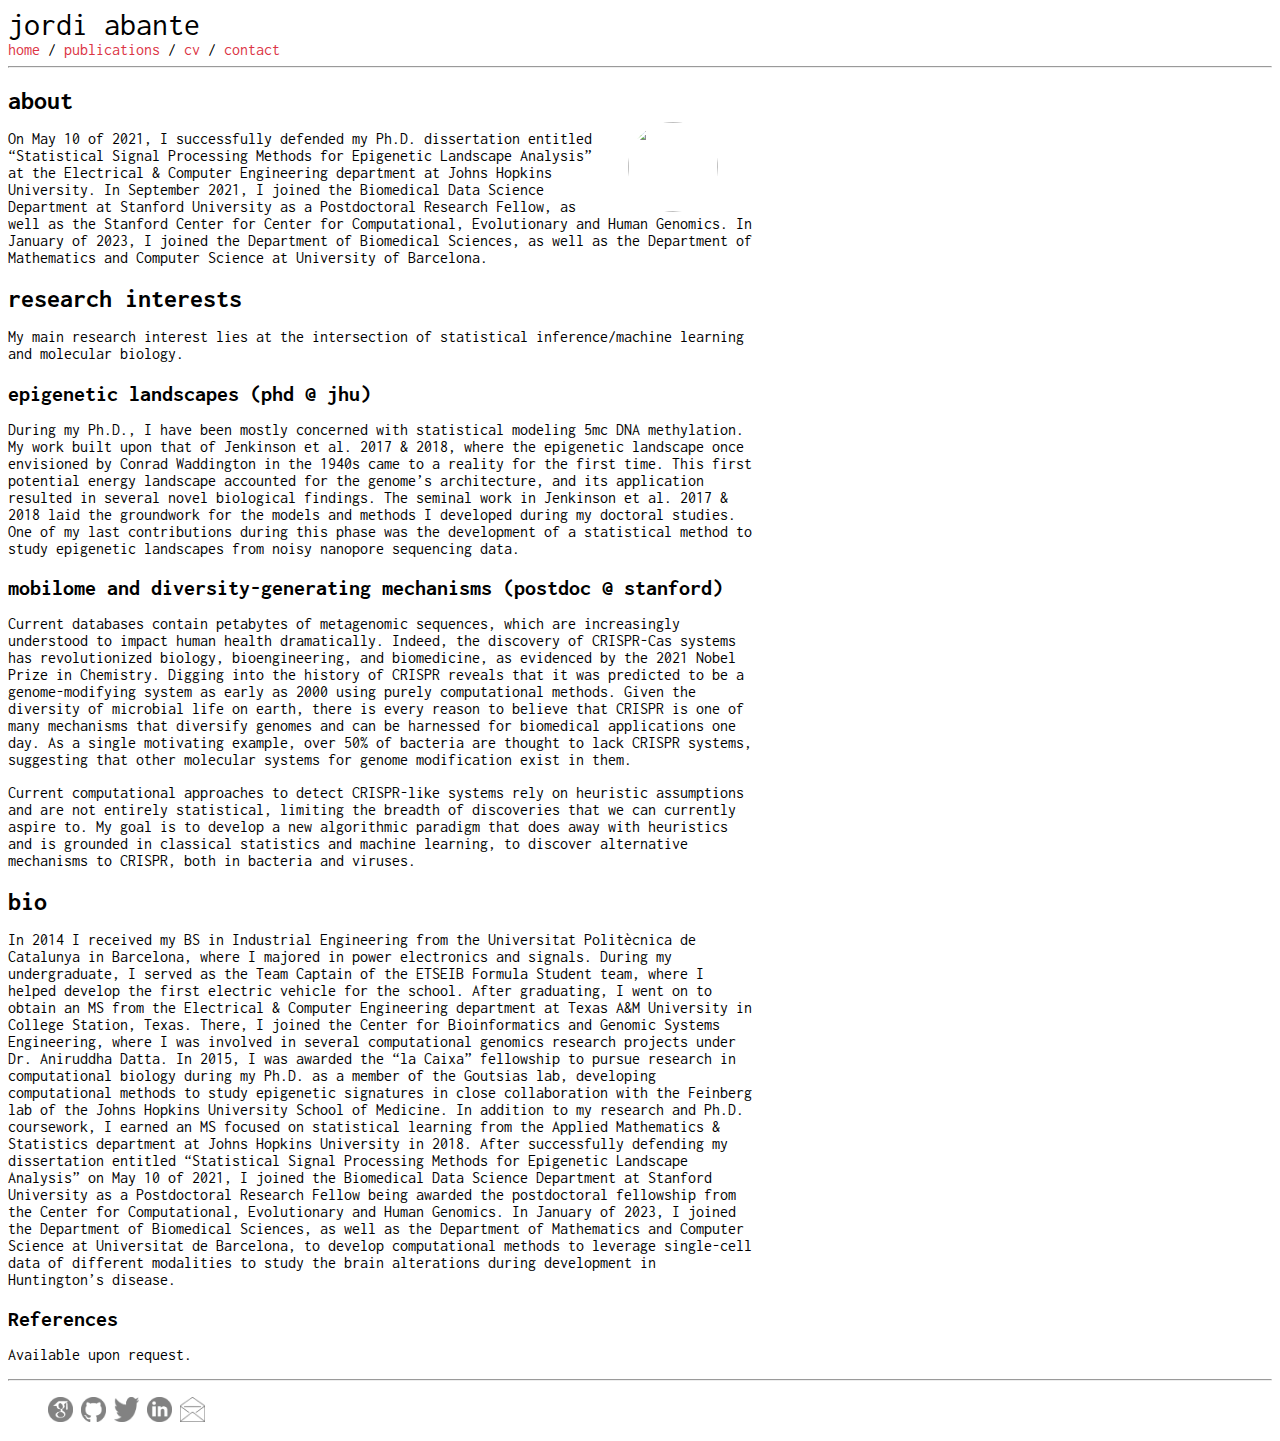
==== index.html @ b2a60d6b "cosmetic changes" ====
<!DOCTYPE html>
<html><head>
	<meta name="generator" content="Hugo 0.76.5" />
    <meta charset="utf-8">
    <meta name="viewport" content="width=device-width, initial-scale=1, shrink-to-fit=no">

    <title></title>
    <base href="https://jordiabante.github.io">
    <meta name="description" content="machine learning &amp; computational genomics">
    <meta name="author" content='Jordi Abante'>

    <link href="https://fonts.googleapis.com/css2?family=Inconsolata:wght@400;700&display=swap" rel="stylesheet">
    <link rel="stylesheet" href="https://stackpath.bootstrapcdn.com/bootstrap/4.5.0/css/bootstrap.min.css" integrity="sha384-9aIt2nRpC12Uk9gS9baDl411NQApFmC26EwAOH8WgZl5MYYxFfc+NcPb1dKGj7Sk" crossorigin="anonymous">

    
    <link rel="stylesheet" href="/sass/researcher.min.css">

    

    
<script type="application/javascript">
var doNotTrack = false;
if (!doNotTrack) {
	(function(i,s,o,g,r,a,m){i['GoogleAnalyticsObject']=r;i[r]=i[r]||function(){
	(i[r].q=i[r].q||[]).push(arguments)},i[r].l=1*new Date();a=s.createElement(o),
	m=s.getElementsByTagName(o)[0];a.async=1;a.src=g;m.parentNode.insertBefore(a,m)
	})(window,document,'script','https://www.google-analytics.com/analytics.js','ga');
	ga('create', 'UA-180667417-1', 'auto');
	
	ga('send', 'pageview');
}
</script>


</head>

    <body><div class="container mt-5">
    <nav class="navbar navbar-expand-sm flex-column flex-sm-row p-0">
        <a class="navbar-brand mr-sm-auto" href="https://jordiabante.github.io">jordi abante</a>
        <div class="navbar-nav flex-row">
            
                
                
                    <a class="nav-item nav-link" href="/home">home</a>
                    
                        <span class="nav-item navbar-text mx-1">/</span>
                    
                
                    <a class="nav-item nav-link" href="/publications">publications</a>
                    
                        <span class="nav-item navbar-text mx-1">/</span>
                    
                
                    <a class="nav-item nav-link" href="/cv.pdf">cv</a>
                    
                        <span class="nav-item navbar-text mx-1">/</span>
                    
                
                    <a class="nav-item nav-link" href="/contact">contact</a>
                    
                
            
        </div>
    </nav>
</div>
<hr>
<div id="content">
<div class="container">
    <h2 id="about">about</h2>
<p><figure class="avatar">
    <img src="/avatar.png"/> 
</figure>

On May 10 of 2021, I successfully defended my Ph.D. dissertation entitled &ldquo;Statistical Signal Processing Methods for Epigenetic Landscape Analysis&rdquo; at the Electrical &amp; Computer Engineering department at Johns Hopkins University. In September 2021, I joined the Biomedical Data Science Department at Stanford University as a Postdoctoral Research Fellow, as well as the Stanford Center for Center for Computational, Evolutionary and Human Genomics. In January of 2023, I joined the Department of Biomedical Sciences, as well as the Department of Mathematics and Computer Science at University of Barcelona.</p>
<h2 id="research-interests">research interests</h2>
<p>My main research interest lies at the intersection of statistical inference/machine learning and molecular biology.</p>
<h3 id="epigenetic-landscapes-phd--jhu">epigenetic landscapes (phd @ jhu)</h3>
<p>During my Ph.D., I have been mostly concerned with statistical modeling 5mc DNA methylation. My work built upon that of Jenkinson et al. 2017 &amp; 2018, where the epigenetic landscape once envisioned by Conrad Waddington in the 1940s came to a reality for the first time. This first potential energy landscape accounted for the genome&rsquo;s architecture, and its application resulted in several novel biological findings. The seminal work in Jenkinson et al. 2017 &amp; 2018 laid the groundwork for the models and methods I developed during my doctoral studies. One of my last contributions during this phase was the development of a statistical method to study epigenetic landscapes from noisy nanopore sequencing data.</p>
<h3 id="mobilome-and-diversity-generating-mechanisms-postdoc--stanford">mobilome and diversity-generating mechanisms (postdoc @ stanford)</h3>
<p>Current databases contain petabytes of metagenomic sequences, which are increasingly understood to impact human health dramatically. Indeed, the discovery of CRISPR-Cas systems has revolutionized biology, bioengineering, and biomedicine, as evidenced by the 2021 Nobel Prize in Chemistry. Digging into the history of CRISPR reveals that it was predicted to be a genome-modifying system as early as 2000 using purely computational methods. Given the diversity of microbial life on earth, there is every reason to believe that CRISPR is one of many mechanisms that diversify genomes and can be harnessed for biomedical applications one day. As a single motivating example, over 50% of bacteria are thought to lack CRISPR systems, suggesting that other molecular systems for genome modification exist in them.</p>
<p>Current computational approaches to detect CRISPR-like systems rely on heuristic assumptions and are not entirely statistical, limiting the breadth of discoveries that we can currently aspire to. My goal is to develop a new algorithmic paradigm that does away with heuristics and is grounded in classical statistics and machine learning, to discover alternative mechanisms to CRISPR, both in bacteria and viruses.</p>
<h2 id="bio">bio</h2>
<p>In 2014 I received my BS in Industrial Engineering from the Universitat Politècnica de Catalunya in Barcelona, where I majored in power electronics and signals. During my undergraduate, I served as the Team Captain of the ETSEIB Formula Student team, where I helped develop the first electric vehicle for the school. After graduating, I went on to obtain an MS from the Electrical &amp; Computer Engineering department at Texas A&amp;M University in College Station, Texas. There, I joined the Center for Bioinformatics and Genomic Systems Engineering, where I was involved in several computational genomics research projects under Dr. Aniruddha Datta. In 2015, I was awarded the “la Caixa” fellowship to pursue research in computational biology during my Ph.D. as a member of the Goutsias lab, developing computational methods to study epigenetic signatures in close collaboration with the Feinberg lab of the Johns Hopkins University School of Medicine. In addition to my research and Ph.D. coursework, I earned an MS focused on statistical learning from the Applied Mathematics &amp; Statistics department at Johns Hopkins University in 2018. After successfully defending my dissertation entitled &ldquo;Statistical Signal Processing Methods for Epigenetic Landscape Analysis&rdquo; on May 10 of 2021, I joined the Biomedical Data Science Department at Stanford University as a Postdoctoral Research Fellow being awarded the postdoctoral fellowship from the Center for Computational, Evolutionary and Human Genomics. In January of 2023, I joined the Department of Biomedical Sciences, as well as the Department of Mathematics and Computer Science at Universitat de Barcelona, to develop computational methods to leverage single-cell data of different modalities to study the brain alterations during development in Huntington&rsquo;s disease.</p>
<h3 id="references">References</h3>
<p>Available upon request.</p>

</div>

        </div>
    <div id="footer">
        <hr>
        <div class="container text-center mb-2">
            <ul class="social-icons">
                <a href="https://scholar.google.com/citations?user=VfbWX20AAAAJ"><img 
                src='logos/scholar.png' style="width:25px;height:25px;" /></a>
                <a href="http://www.github.com/jordiabante"><img src='logos/github.png' 
                style="width:25px;height:25px;" /></a>
                <a href="http://www.twitter.com/jordiatjhu"><img src='logos/twitter.png' 
                style="width:25px;height:25px;" /></a>
                <a href="http://www.linkedin.com/in/jordiabante"><img src='logos/linkedin.png' 
                style="width:25px;height:25px;" /></a>
                <a href="mailto:jordiabante@protonmail.com"><img src='logos/email.png' 
                style="width:25px;height:25px;" /></a>
            </ul>
        </div>
    </div>

</body>
</html>
---- sass/researcher.min.css ----
#content a,.nav-link{color:#dc3545;text-decoration:none}#content a:hover,.nav-link:hover{color:#dc3545;text-decoration:underline}#footer a,.navbar-brand{color:inherit;text-decoration:none}#footer a:hover,.navbar-brand:hover{color:inherit;text-decoration:underline}#content table tr th,#content table tr td{border:1px solid #ccc;padding:6px 12px;text-align:left}*{font-family:inconsolata;line-height:normal}.container{max-width:750px}.navbar-brand{font-size:2rem}#content blockquote{border-left:4px solid;font-style:italic;margin:16px 0;padding:8px}#content blockquote p{margin:0}#content code{color:#28a745}#content h1,#content h2,#content h3,#content h4,#content h5,#content h6{font-size:medium;font-weight:700;line-height:normal;margin:1.2rem 0 .8rem}#content h1{font-size:1.8rem}#content h2{font-size:1.6rem}#content h3{font-size:1.4rem}#content h4{font-size:1.2rem}#content img{display:block;margin:16px auto}#content div>ol{padding-left:0}#content ol{counter-reset:list;list-style:none}#content ol>li{margin:4px 0}#content ol>li:before{content:"[" counter(list,decimal)"] ";counter-increment:list}#content pre code{color:inherit}#content div>ul{padding-left:0}#content ul{list-style:inside}#content ul>li{margin:4px 0}#content table{margin:16px auto;width:100%}#content table tr{background-color:#fff;border:1px solid #ccc}#content table tr th{font-weight:700}#content table tr:nth-child(2n){background-color:#f8f8f8}#content .avatar>img{border-radius:50%;float:right;margin:-8px 0 0 16px;height:90px;width:90px}#content .highlight{margin:16px auto}#content .highlight>pre{padding:8px}
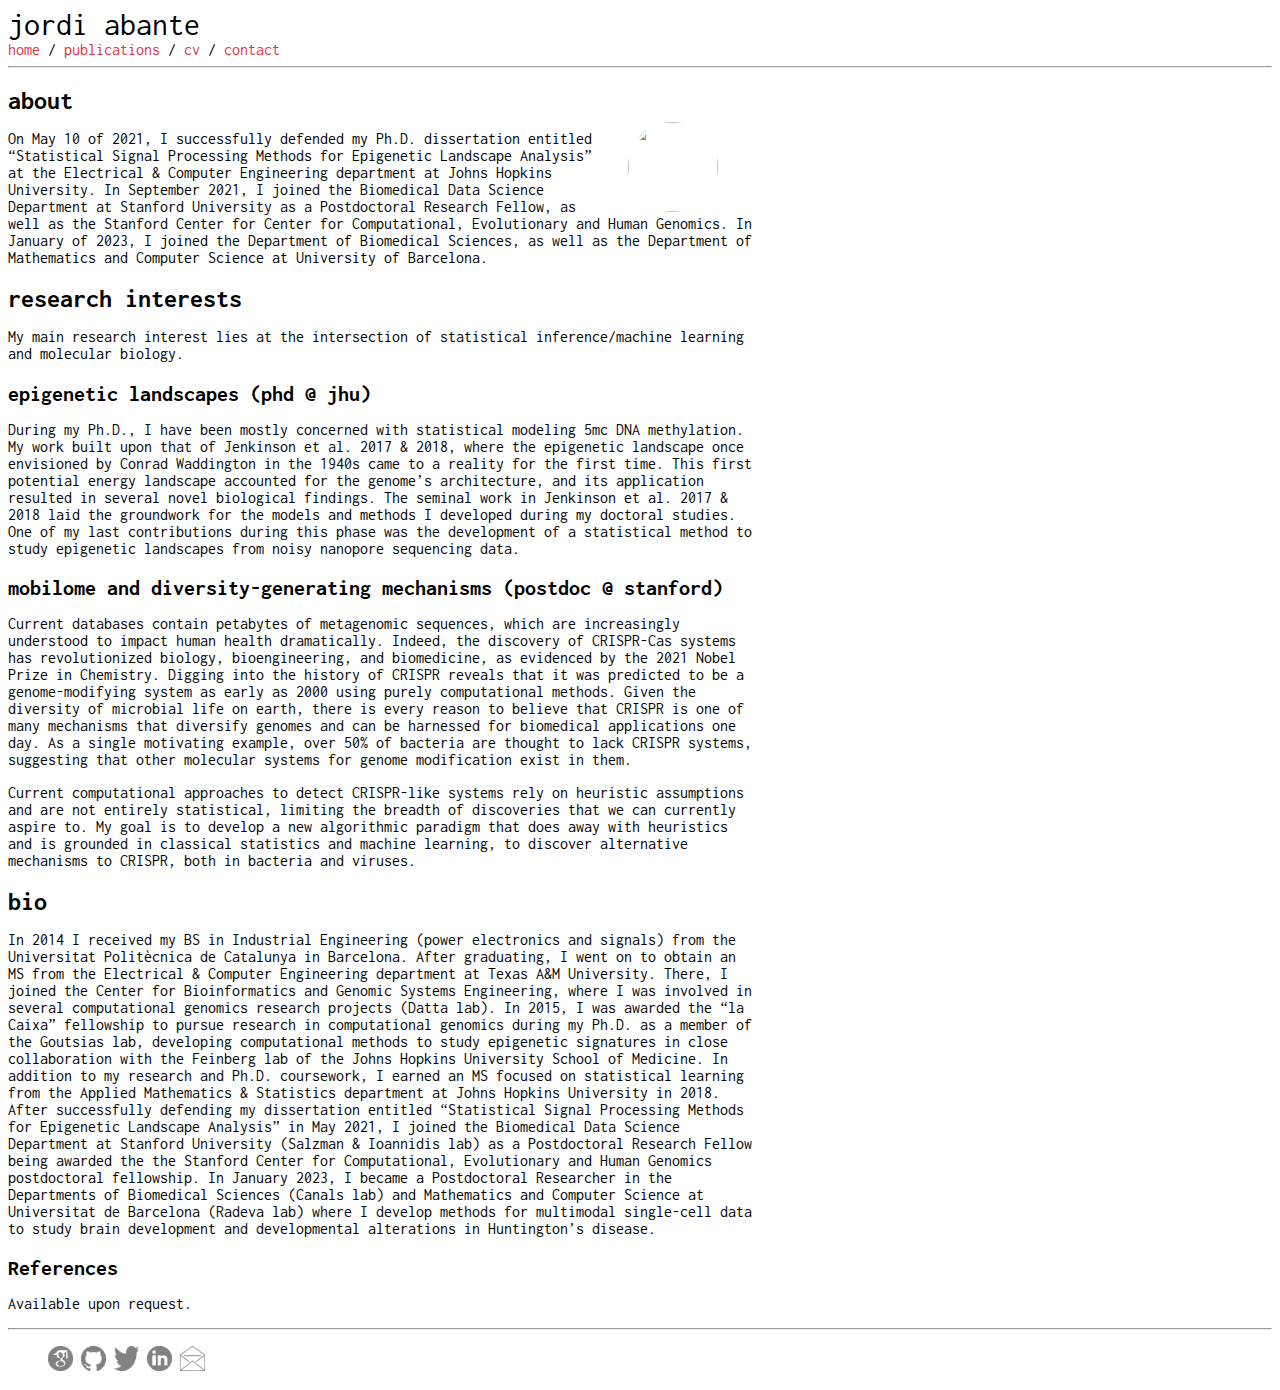
==== commit 91fb9843: "Updated bio" ====
--- a/index.html
+++ b/index.html
@@ -80,7 +80,7 @@
 <p>Current databases contain petabytes of metagenomic sequences, which are increasingly understood to impact human health dramatically. Indeed, the discovery of CRISPR-Cas systems has revolutionized biology, bioengineering, and biomedicine, as evidenced by the 2021 Nobel Prize in Chemistry. Digging into the history of CRISPR reveals that it was predicted to be a genome-modifying system as early as 2000 using purely computational methods. Given the diversity of microbial life on earth, there is every reason to believe that CRISPR is one of many mechanisms that diversify genomes and can be harnessed for biomedical applications one day. As a single motivating example, over 50% of bacteria are thought to lack CRISPR systems, suggesting that other molecular systems for genome modification exist in them.</p>
 <p>Current computational approaches to detect CRISPR-like systems rely on heuristic assumptions and are not entirely statistical, limiting the breadth of discoveries that we can currently aspire to. My goal is to develop a new algorithmic paradigm that does away with heuristics and is grounded in classical statistics and machine learning, to discover alternative mechanisms to CRISPR, both in bacteria and viruses.</p>
 <h2 id="bio">bio</h2>
-<p>In 2014 I received my BS in Industrial Engineering from the Universitat Politècnica de Catalunya in Barcelona, where I majored in power electronics and signals. During my undergraduate, I served as the Team Captain of the ETSEIB Formula Student team, where I helped develop the first electric vehicle for the school. After graduating, I went on to obtain an MS from the Electrical &amp; Computer Engineering department at Texas A&amp;M University in College Station, Texas. There, I joined the Center for Bioinformatics and Genomic Systems Engineering, where I was involved in several computational genomics research projects under Dr. Aniruddha Datta. In 2015, I was awarded the “la Caixa” fellowship to pursue research in computational biology during my Ph.D. as a member of the Goutsias lab, developing computational methods to study epigenetic signatures in close collaboration with the Feinberg lab of the Johns Hopkins University School of Medicine. In addition to my research and Ph.D. coursework, I earned an MS focused on statistical learning from the Applied Mathematics &amp; Statistics department at Johns Hopkins University in 2018. After successfully defending my dissertation entitled &ldquo;Statistical Signal Processing Methods for Epigenetic Landscape Analysis&rdquo; on May 10 of 2021, I joined the Biomedical Data Science Department at Stanford University as a Postdoctoral Research Fellow being awarded the postdoctoral fellowship from the Center for Computational, Evolutionary and Human Genomics. In January of 2023, I joined the Department of Biomedical Sciences, as well as the Department of Mathematics and Computer Science at Universitat de Barcelona, to develop computational methods to leverage single-cell data of different modalities to study the brain alterations during development in Huntington&rsquo;s disease.</p>
+<p>In 2014 I received my BS in Industrial Engineering (power electronics and signals) from the Universitat Politècnica de Catalunya in Barcelona. After graduating, I went on to obtain an MS from the Electrical &amp; Computer Engineering department at Texas A&amp;M University. There, I joined the Center for Bioinformatics and Genomic Systems Engineering, where I was involved in several computational genomics research projects (Datta lab). In 2015, I was awarded the “la Caixa” fellowship to pursue research in computational genomics during my Ph.D. as a member of the Goutsias lab, developing computational methods to study epigenetic signatures in close collaboration with the Feinberg lab of the Johns Hopkins University School of Medicine. In addition to my research and Ph.D. coursework, I earned an MS focused on statistical learning from the Applied Mathematics &amp; Statistics department at Johns Hopkins University in 2018. After successfully defending my dissertation entitled “Statistical Signal Processing Methods for Epigenetic Landscape Analysis” in May 2021, I joined the Biomedical Data Science Department at Stanford University (Salzman &amp; Ioannidis lab) as a Postdoctoral Research Fellow being awarded the the Stanford Center for Computational, Evolutionary and Human Genomics postdoctoral fellowship. In January 2023, I became a Postdoctoral Researcher in the Departments of Biomedical Sciences (Canals lab) and Mathematics and Computer Science at Universitat de Barcelona (Radeva lab) where I develop methods for multimodal single-cell data to study brain development and developmental alterations in Huntington’s disease.</p>
 <h3 id="references">References</h3>
 <p>Available upon request.</p>
 
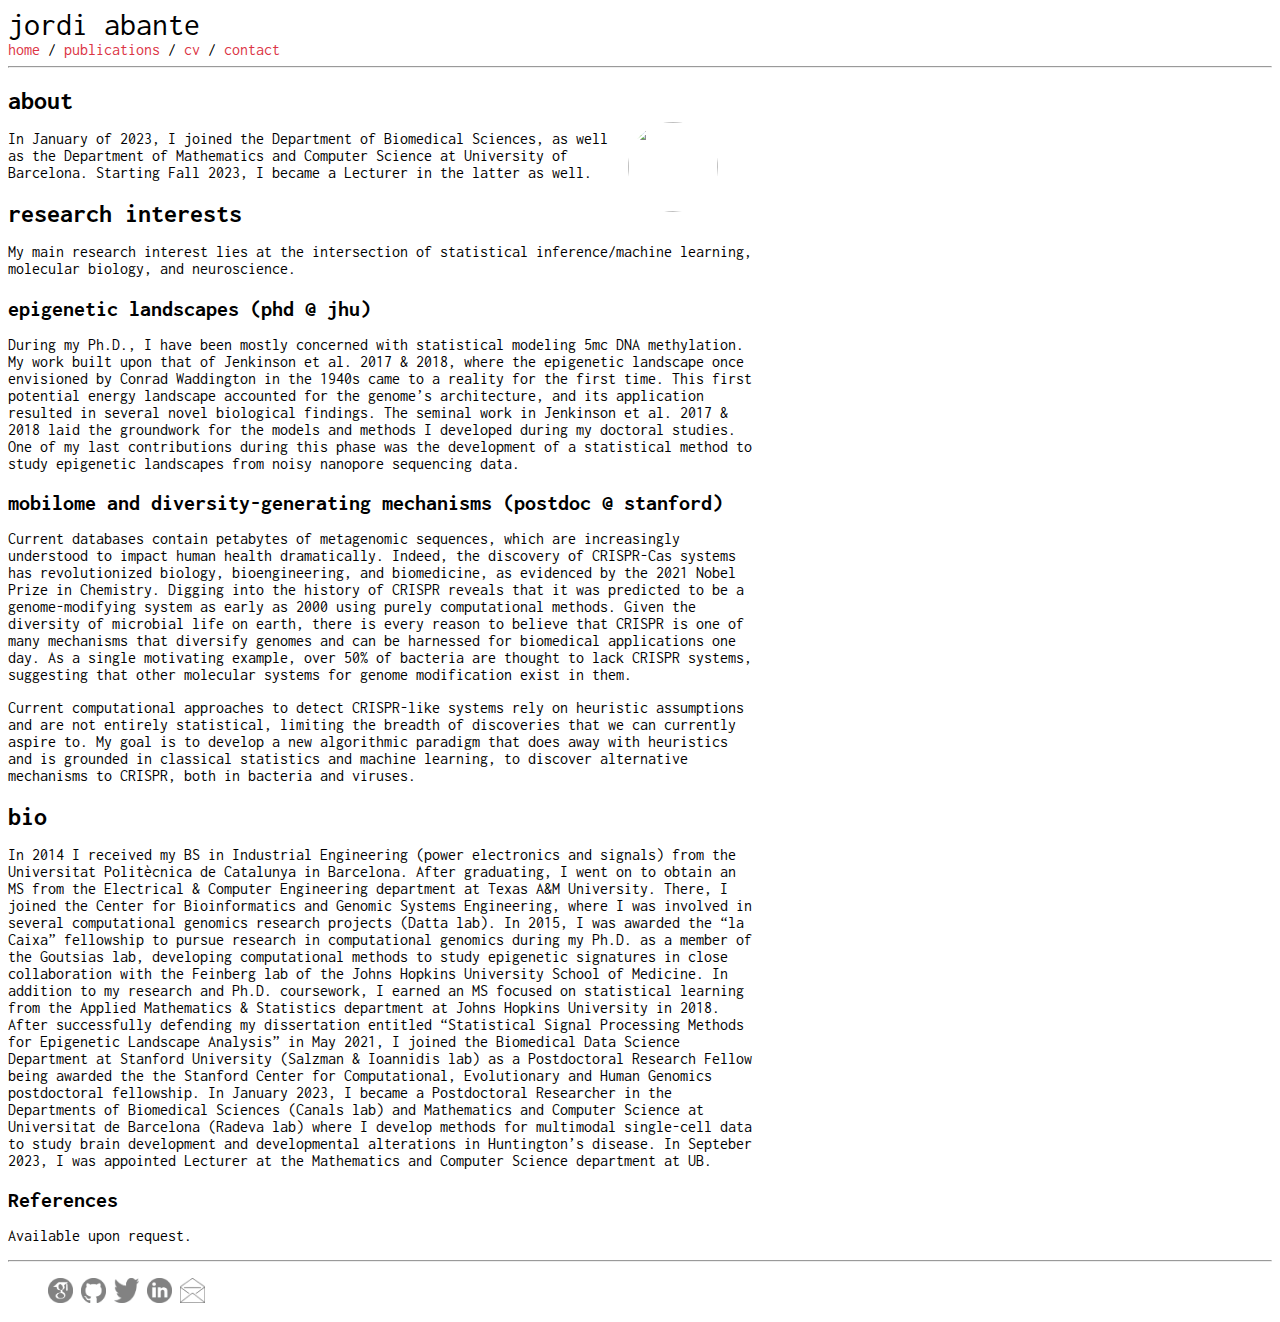
==== commit b7b3e371: "Updated publications" ====
--- a/index.html
+++ b/index.html
@@ -71,16 +71,16 @@
     <img src="/avatar.png"/> 
 </figure>
 
-On May 10 of 2021, I successfully defended my Ph.D. dissertation entitled &ldquo;Statistical Signal Processing Methods for Epigenetic Landscape Analysis&rdquo; at the Electrical &amp; Computer Engineering department at Johns Hopkins University. In September 2021, I joined the Biomedical Data Science Department at Stanford University as a Postdoctoral Research Fellow, as well as the Stanford Center for Center for Computational, Evolutionary and Human Genomics. In January of 2023, I joined the Department of Biomedical Sciences, as well as the Department of Mathematics and Computer Science at University of Barcelona.</p>
+In January of 2023, I joined the Department of Biomedical Sciences, as well as the Department of Mathematics and Computer Science at University of Barcelona. Starting Fall 2023, I became a Lecturer in the latter as well.</p>
 <h2 id="research-interests">research interests</h2>
-<p>My main research interest lies at the intersection of statistical inference/machine learning and molecular biology.</p>
+<p>My main research interest lies at the intersection of statistical inference/machine learning, molecular biology, and neuroscience.</p>
 <h3 id="epigenetic-landscapes-phd--jhu">epigenetic landscapes (phd @ jhu)</h3>
 <p>During my Ph.D., I have been mostly concerned with statistical modeling 5mc DNA methylation. My work built upon that of Jenkinson et al. 2017 &amp; 2018, where the epigenetic landscape once envisioned by Conrad Waddington in the 1940s came to a reality for the first time. This first potential energy landscape accounted for the genome&rsquo;s architecture, and its application resulted in several novel biological findings. The seminal work in Jenkinson et al. 2017 &amp; 2018 laid the groundwork for the models and methods I developed during my doctoral studies. One of my last contributions during this phase was the development of a statistical method to study epigenetic landscapes from noisy nanopore sequencing data.</p>
 <h3 id="mobilome-and-diversity-generating-mechanisms-postdoc--stanford">mobilome and diversity-generating mechanisms (postdoc @ stanford)</h3>
 <p>Current databases contain petabytes of metagenomic sequences, which are increasingly understood to impact human health dramatically. Indeed, the discovery of CRISPR-Cas systems has revolutionized biology, bioengineering, and biomedicine, as evidenced by the 2021 Nobel Prize in Chemistry. Digging into the history of CRISPR reveals that it was predicted to be a genome-modifying system as early as 2000 using purely computational methods. Given the diversity of microbial life on earth, there is every reason to believe that CRISPR is one of many mechanisms that diversify genomes and can be harnessed for biomedical applications one day. As a single motivating example, over 50% of bacteria are thought to lack CRISPR systems, suggesting that other molecular systems for genome modification exist in them.</p>
 <p>Current computational approaches to detect CRISPR-like systems rely on heuristic assumptions and are not entirely statistical, limiting the breadth of discoveries that we can currently aspire to. My goal is to develop a new algorithmic paradigm that does away with heuristics and is grounded in classical statistics and machine learning, to discover alternative mechanisms to CRISPR, both in bacteria and viruses.</p>
 <h2 id="bio">bio</h2>
-<p>In 2014 I received my BS in Industrial Engineering (power electronics and signals) from the Universitat Politècnica de Catalunya in Barcelona. After graduating, I went on to obtain an MS from the Electrical &amp; Computer Engineering department at Texas A&amp;M University. There, I joined the Center for Bioinformatics and Genomic Systems Engineering, where I was involved in several computational genomics research projects (Datta lab). In 2015, I was awarded the “la Caixa” fellowship to pursue research in computational genomics during my Ph.D. as a member of the Goutsias lab, developing computational methods to study epigenetic signatures in close collaboration with the Feinberg lab of the Johns Hopkins University School of Medicine. In addition to my research and Ph.D. coursework, I earned an MS focused on statistical learning from the Applied Mathematics &amp; Statistics department at Johns Hopkins University in 2018. After successfully defending my dissertation entitled “Statistical Signal Processing Methods for Epigenetic Landscape Analysis” in May 2021, I joined the Biomedical Data Science Department at Stanford University (Salzman &amp; Ioannidis lab) as a Postdoctoral Research Fellow being awarded the the Stanford Center for Computational, Evolutionary and Human Genomics postdoctoral fellowship. In January 2023, I became a Postdoctoral Researcher in the Departments of Biomedical Sciences (Canals lab) and Mathematics and Computer Science at Universitat de Barcelona (Radeva lab) where I develop methods for multimodal single-cell data to study brain development and developmental alterations in Huntington’s disease.</p>
+<p>In 2014 I received my BS in Industrial Engineering (power electronics and signals) from the Universitat Politècnica de Catalunya in Barcelona. After graduating, I went on to obtain an MS from the Electrical &amp; Computer Engineering department at Texas A&amp;M University. There, I joined the Center for Bioinformatics and Genomic Systems Engineering, where I was involved in several computational genomics research projects (Datta lab). In 2015, I was awarded the “la Caixa” fellowship to pursue research in computational genomics during my Ph.D. as a member of the Goutsias lab, developing computational methods to study epigenetic signatures in close collaboration with the Feinberg lab of the Johns Hopkins University School of Medicine. In addition to my research and Ph.D. coursework, I earned an MS focused on statistical learning from the Applied Mathematics &amp; Statistics department at Johns Hopkins University in 2018. After successfully defending my dissertation entitled “Statistical Signal Processing Methods for Epigenetic Landscape Analysis” in May 2021, I joined the Biomedical Data Science Department at Stanford University (Salzman &amp; Ioannidis lab) as a Postdoctoral Research Fellow being awarded the the Stanford Center for Computational, Evolutionary and Human Genomics postdoctoral fellowship. In January 2023, I became a Postdoctoral Researcher in the Departments of Biomedical Sciences (Canals lab) and Mathematics and Computer Science at Universitat de Barcelona (Radeva lab) where I develop methods for multimodal single-cell data to study brain development and developmental alterations in Huntington’s disease. In Septeber 2023, I was appointed Lecturer at the Mathematics and Computer Science department at UB.</p>
 <h3 id="references">References</h3>
 <p>Available upon request.</p>
 
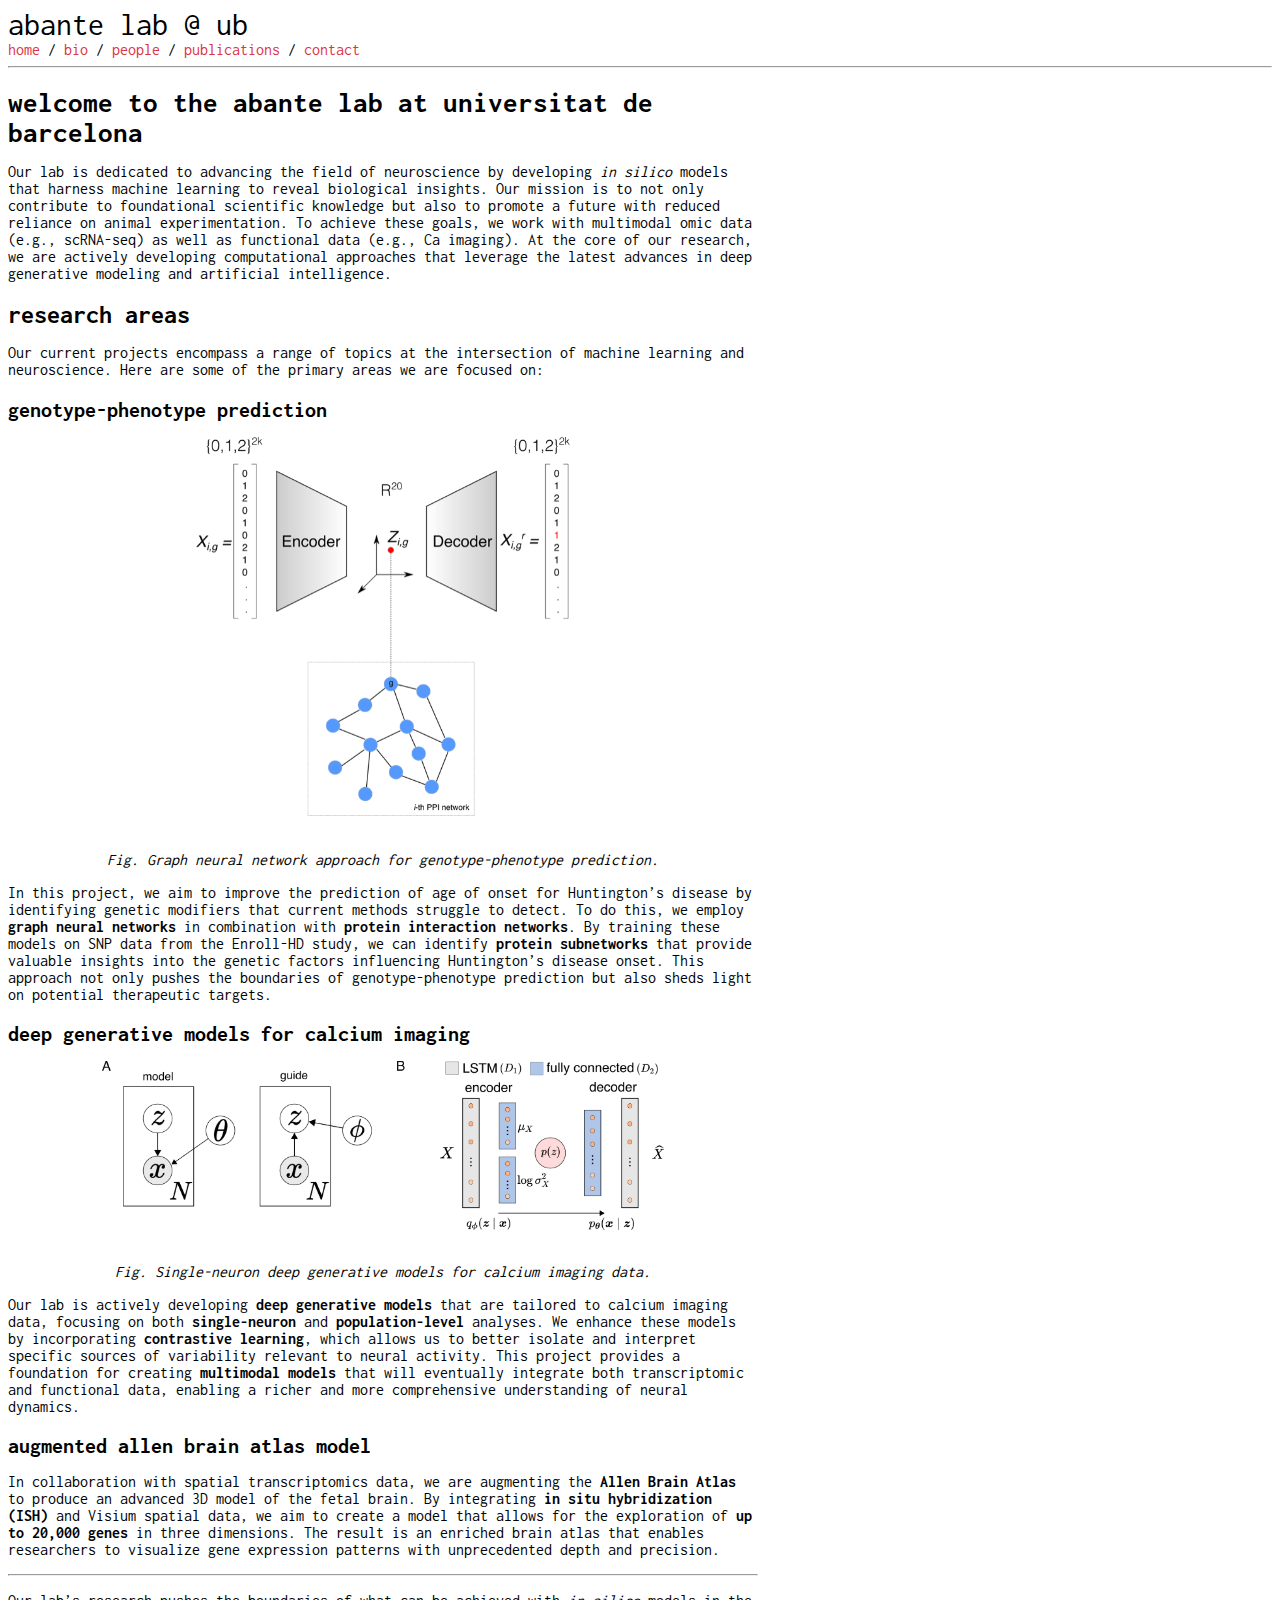
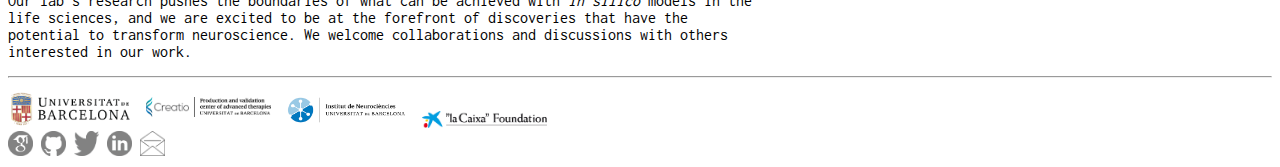
==== commit 8133a02d: "added members photos" ====
--- a/index.html
+++ b/index.html
@@ -6,7 +6,7 @@
 
     <title></title>
     <base href="https://jordiabante.github.io">
-    <meta name="description" content="machine learning &amp; computational genomics">
+    <meta name="description" content="machine learning &amp; biological discovery">
     <meta name="author" content='Jordi Abante'>
 
     <link href="https://fonts.googleapis.com/css2?family=Inconsolata:wght@400;700&display=swap" rel="stylesheet">
@@ -36,7 +36,7 @@
 
     <body><div class="container mt-5">
     <nav class="navbar navbar-expand-sm flex-column flex-sm-row p-0">
-        <a class="navbar-brand mr-sm-auto" href="https://jordiabante.github.io">jordi abante</a>
+        <a class="navbar-brand mr-sm-auto" href="https://jordiabante.github.io">abante lab @ ub</a>
         <div class="navbar-nav flex-row">
             
                 
@@ -46,12 +46,17 @@
                         <span class="nav-item navbar-text mx-1">/</span>
                     
                 
-                    <a class="nav-item nav-link" href="/publications">publications</a>
+                    <a class="nav-item nav-link" href="/bio">bio</a>
                     
                         <span class="nav-item navbar-text mx-1">/</span>
                     
                 
-                    <a class="nav-item nav-link" href="/cv.pdf">cv</a>
+                    <a class="nav-item nav-link" href="/people">people</a>
+                    
+                        <span class="nav-item navbar-text mx-1">/</span>
+                    
+                
+                    <a class="nav-item nav-link" href="/publications">publications</a>
                     
                         <span class="nav-item navbar-text mx-1">/</span>
                     
@@ -66,44 +71,68 @@
 <hr>
 <div id="content">
 <div class="container">
-    <h2 id="about">about</h2>
-<p><figure class="avatar">
-    <img src="/avatar.png"/> 
-</figure>
-
-In January of 2023, I joined the Department of Biomedical Sciences, as well as the Department of Mathematics and Computer Science at University of Barcelona. Starting Fall 2023, I became a Lecturer in the latter as well.</p>
-<h2 id="research-interests">research interests</h2>
-<p>My main research interest lies at the intersection of statistical inference/machine learning, molecular biology, and neuroscience.</p>
-<h3 id="epigenetic-landscapes-phd--jhu">epigenetic landscapes (phd @ jhu)</h3>
-<p>During my Ph.D., I have been mostly concerned with statistical modeling 5mc DNA methylation. My work built upon that of Jenkinson et al. 2017 &amp; 2018, where the epigenetic landscape once envisioned by Conrad Waddington in the 1940s came to a reality for the first time. This first potential energy landscape accounted for the genome&rsquo;s architecture, and its application resulted in several novel biological findings. The seminal work in Jenkinson et al. 2017 &amp; 2018 laid the groundwork for the models and methods I developed during my doctoral studies. One of my last contributions during this phase was the development of a statistical method to study epigenetic landscapes from noisy nanopore sequencing data.</p>
-<h3 id="mobilome-and-diversity-generating-mechanisms-postdoc--stanford">mobilome and diversity-generating mechanisms (postdoc @ stanford)</h3>
-<p>Current databases contain petabytes of metagenomic sequences, which are increasingly understood to impact human health dramatically. Indeed, the discovery of CRISPR-Cas systems has revolutionized biology, bioengineering, and biomedicine, as evidenced by the 2021 Nobel Prize in Chemistry. Digging into the history of CRISPR reveals that it was predicted to be a genome-modifying system as early as 2000 using purely computational methods. Given the diversity of microbial life on earth, there is every reason to believe that CRISPR is one of many mechanisms that diversify genomes and can be harnessed for biomedical applications one day. As a single motivating example, over 50% of bacteria are thought to lack CRISPR systems, suggesting that other molecular systems for genome modification exist in them.</p>
-<p>Current computational approaches to detect CRISPR-like systems rely on heuristic assumptions and are not entirely statistical, limiting the breadth of discoveries that we can currently aspire to. My goal is to develop a new algorithmic paradigm that does away with heuristics and is grounded in classical statistics and machine learning, to discover alternative mechanisms to CRISPR, both in bacteria and viruses.</p>
-<h2 id="bio">bio</h2>
-<p>In 2014 I received my BS in Industrial Engineering (power electronics and signals) from the Universitat Politècnica de Catalunya in Barcelona. After graduating, I went on to obtain an MS from the Electrical &amp; Computer Engineering department at Texas A&amp;M University. There, I joined the Center for Bioinformatics and Genomic Systems Engineering, where I was involved in several computational genomics research projects (Datta lab). In 2015, I was awarded the “la Caixa” fellowship to pursue research in computational genomics during my Ph.D. as a member of the Goutsias lab, developing computational methods to study epigenetic signatures in close collaboration with the Feinberg lab of the Johns Hopkins University School of Medicine. In addition to my research and Ph.D. coursework, I earned an MS focused on statistical learning from the Applied Mathematics &amp; Statistics department at Johns Hopkins University in 2018. After successfully defending my dissertation entitled “Statistical Signal Processing Methods for Epigenetic Landscape Analysis” in May 2021, I joined the Biomedical Data Science Department at Stanford University (Salzman &amp; Ioannidis lab) as a Postdoctoral Research Fellow being awarded the the Stanford Center for Computational, Evolutionary and Human Genomics postdoctoral fellowship. In January 2023, I became a Postdoctoral Researcher in the Departments of Biomedical Sciences (Canals lab) and Mathematics and Computer Science at Universitat de Barcelona (Radeva lab) where I develop methods for multimodal single-cell data to study brain development and developmental alterations in Huntington’s disease. In Septeber 2023, I was appointed Lecturer at the Mathematics and Computer Science department at UB.</p>
-<h3 id="references">References</h3>
-<p>Available upon request.</p>
+    <h1 id="welcome-to-the-abante-lab-at-universitat-de-barcelona">welcome to the abante lab at universitat de barcelona</h1>
+<p>Our lab is dedicated to advancing the field of neuroscience by developing <em>in silico</em> models that harness machine learning to reveal biological insights. Our mission is to not only contribute to foundational scientific knowledge but also to promote a future with reduced reliance on animal experimentation. To achieve these goals, we work with multimodal omic data (e.g., scRNA-seq) as well as functional data (e.g., Ca imaging). At the core of our research, we are actively developing computational approaches that leverage the latest advances in deep generative modeling and artificial intelligence.</p>
+<h2 id="research-areas">research areas</h2>
+<p>Our current projects encompass a range of topics at the intersection of machine learning and neuroscience. Here are some of the primary areas we are focused on:</p>
+<h3 id="genotype-phenotype-prediction">genotype-phenotype prediction</h3>
+<p align="center">
+  <img src="figures/gnn.png" alt="Graph neural network" title="Graph neural network approach for genotype-phenotype prediction" width="50%">
+  <br>
+  <em>Fig. Graph neural network approach for genotype-phenotype prediction.</em>
+</p>
+<p>In this project, we aim to improve the prediction of age of onset for Huntington&rsquo;s disease by identifying genetic modifiers that current methods struggle to detect. To do this, we employ <strong>graph neural networks</strong> in combination with <strong>protein interaction networks</strong>. By training these models on SNP data from the Enroll-HD study, we can identify <strong>protein subnetworks</strong> that provide valuable insights into the genetic factors influencing Huntington’s disease onset. This approach not only pushes the boundaries of genotype-phenotype prediction but also sheds light on potential therapeutic targets.</p>
+<h3 id="deep-generative-models-for-calcium-imaging">deep generative models for calcium imaging</h3>
+<p align="center">
+  <img src="figures/dgm_ca_imaging.png" alt="Calcium Imaging Analysis" title="Single-neuron Deep Generative Models for Calcium Imaging" width="75%">
+  <br>
+  <em>Fig. Single-neuron deep generative models for calcium imaging data.</em>
+</p>
+<p>Our lab is actively developing <strong>deep generative models</strong> that are tailored to calcium imaging data, focusing on both <strong>single-neuron</strong> and <strong>population-level</strong> analyses. We enhance these models by incorporating <strong>contrastive learning</strong>, which allows us to better isolate and interpret specific sources of variability relevant to neural activity. This project provides a foundation for creating <strong>multimodal models</strong> that will eventually integrate both transcriptomic and functional data, enabling a richer and more comprehensive understanding of neural dynamics.</p>
+<h3 id="augmented-allen-brain-atlas-model">augmented allen brain atlas model</h3>
+<p>In collaboration with spatial transcriptomics data, we are augmenting the <strong>Allen Brain Atlas</strong> to produce an advanced 3D model of the fetal brain. By integrating <strong>in situ hybridization (ISH)</strong> and Visium spatial data, we aim to create a model that allows for the exploration of <strong>up to 20,000 genes</strong> in three dimensions. The result is an enriched brain atlas that enables researchers to visualize gene expression patterns with unprecedented depth and precision.</p>
+<hr>
+<p>Our lab’s research pushes the boundaries of what can be achieved with <em>in silico</em> models in the life sciences, and we are excited to be at the forefront of discoveries that have the potential to transform neuroscience. We welcome collaborations and discussions with others interested in our work.</p>
 
 </div>
 
         </div>
     <div id="footer">
         <hr>
-        <div class="container text-center mb-2">
-            <ul class="social-icons">
-                <a href="https://scholar.google.com/citations?user=VfbWX20AAAAJ"><img 
-                src='logos/scholar.png' style="width:25px;height:25px;" /></a>
-                <a href="http://www.github.com/jordiabante"><img src='logos/github.png' 
-                style="width:25px;height:25px;" /></a>
-                <a href="http://www.twitter.com/jordiatjhu"><img src='logos/twitter.png' 
-                style="width:25px;height:25px;" /></a>
-                <a href="http://www.linkedin.com/in/jordiabante"><img src='logos/linkedin.png' 
-                style="width:25px;height:25px;" /></a>
-                <a href="mailto:jordiabante@protonmail.com"><img src='logos/email.png' 
-                style="width:25px;height:25px;" /></a>
-            </ul>
+        <div class="container d-flex justify-content-between mb-2 align-items-center">
+            
+            
+            <div class="institution-logos">
+                <a href="https://ub.edu">
+                    <img src="/logos/ub.png" alt="Logo UB" style="width:125px; margin-right: 5px;">
+                </a>
+                <a href="https://www.ub.edu/creatio/">
+                    <img src="/logos/creatio.png" alt="Creatio logo" style="width:125px; margin-right: 5px;">
+                </a>
+                <a href="http://www.neurociencies.ub.edu">
+                    <img src="/logos/ubneuro.png" alt="UBNeuro Logo" style="width:125px; margin-right: 5px;">
+                </a>
+                <a href="http://https://lacaixafoundation.org/en/">
+                    <img src="/logos/lacaixa.png" alt="la Caixa Foundation Logo" style="width:125px; margin-right: 5px;">
+                </a>
+            </div>
+
+            
+            <div class="social-icons">
+                <a href="https://scholar.google.com/citations?user=VfbWX20AAAAJ"><img
+                src='/logos/scholar.png' style="width:25px; height:25px;" /></a>
+                <a href="http://www.github.com/jordiabante"><img src='/logos/github.png'
+                style="width:25px; height:25px;" /></a>
+                <a href="http://www.twitter.com/jordiatjhu"><img src='/logos/twitter.png'
+                style="width:25px; height:25px;" /></a>
+                <a href="http://www.linkedin.com/in/jordiabante"><img src='/logos/linkedin.png'
+                style="width:25px; height:25px;" /></a>
+                <a href="mailto:jordiabante@protonmail.com"><img src='/logos/email.png'
+                style="width:25px; height:25px;" /></a>
+            </div>
         </div>
     </div>
 
+
 </body>
 </html>
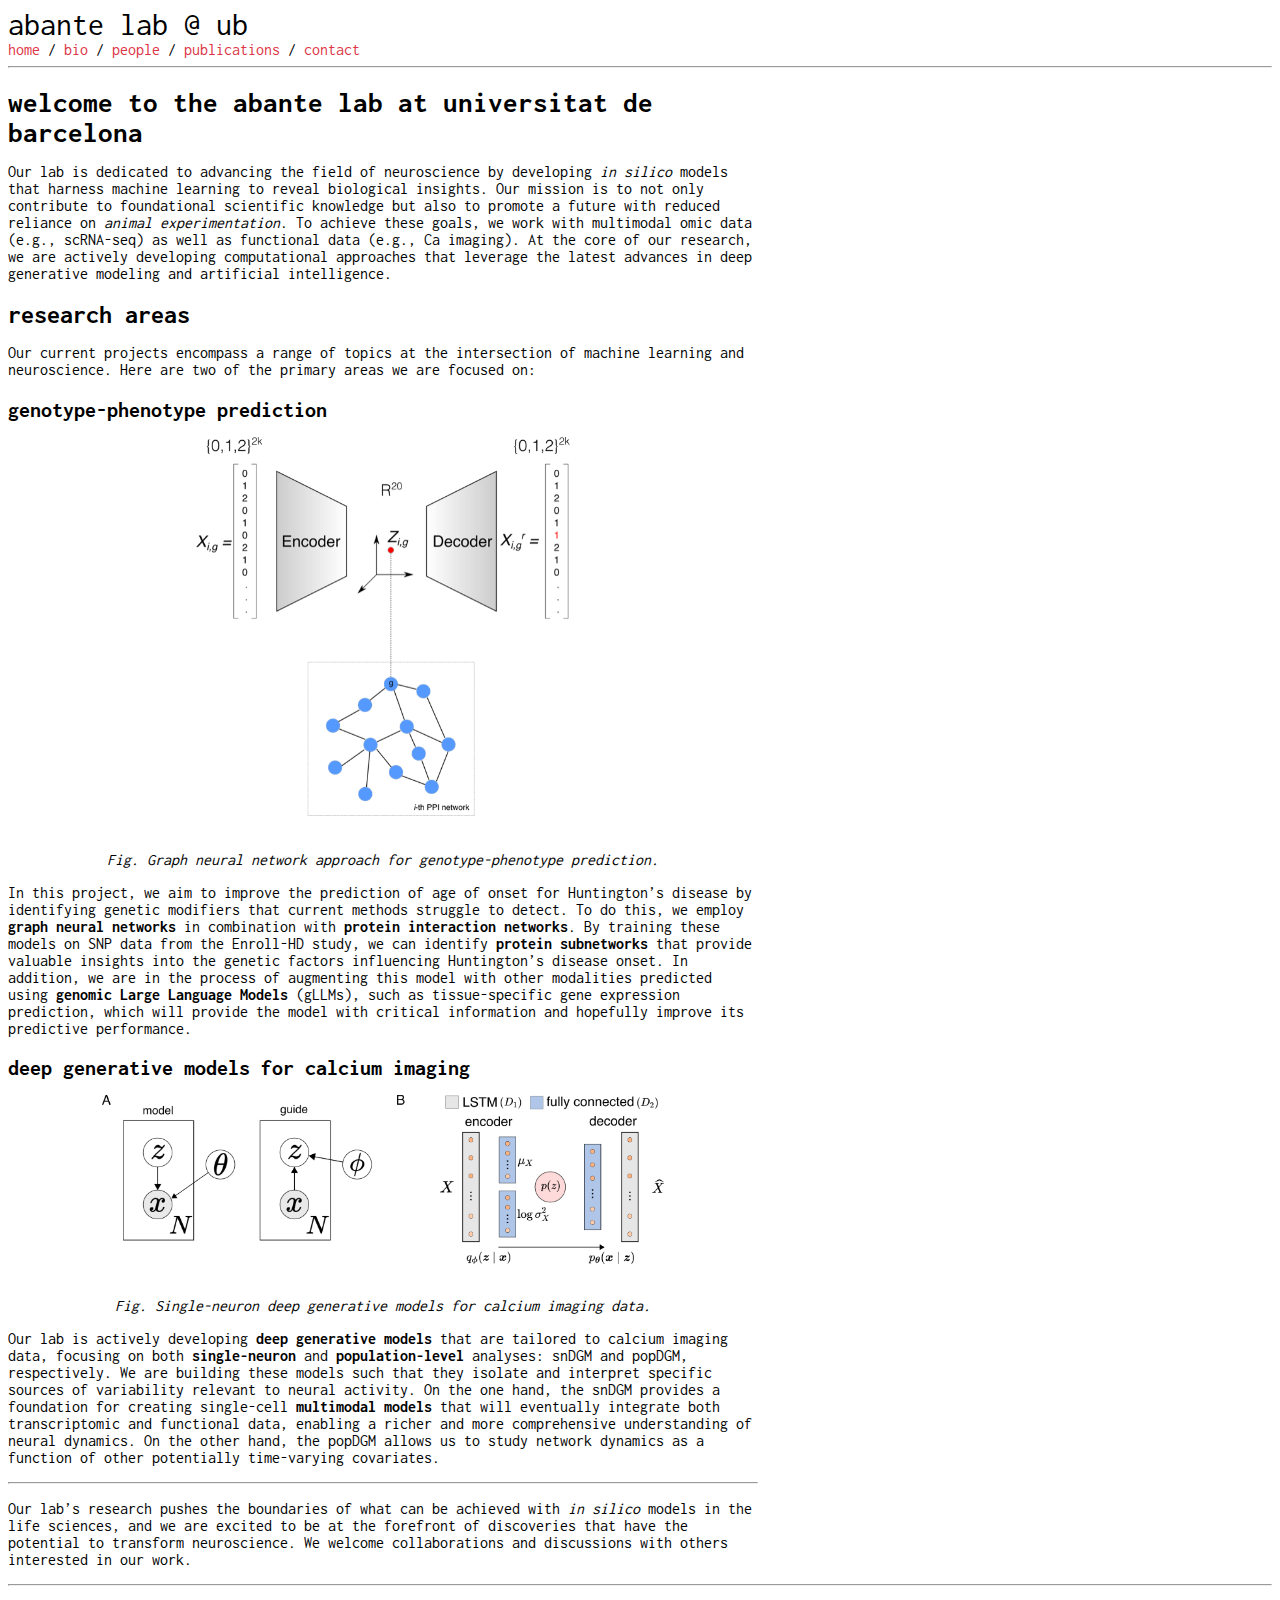
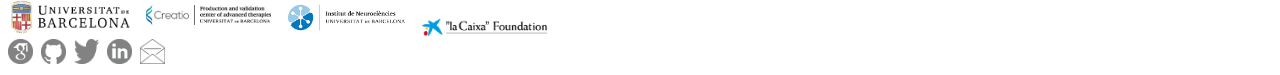
==== commit bf45604c: "Updated home" ====
--- a/index.html
+++ b/index.html
@@ -72,25 +72,23 @@
 <div id="content">
 <div class="container">
     <h1 id="welcome-to-the-abante-lab-at-universitat-de-barcelona">welcome to the abante lab at universitat de barcelona</h1>
-<p>Our lab is dedicated to advancing the field of neuroscience by developing <em>in silico</em> models that harness machine learning to reveal biological insights. Our mission is to not only contribute to foundational scientific knowledge but also to promote a future with reduced reliance on animal experimentation. To achieve these goals, we work with multimodal omic data (e.g., scRNA-seq) as well as functional data (e.g., Ca imaging). At the core of our research, we are actively developing computational approaches that leverage the latest advances in deep generative modeling and artificial intelligence.</p>
+<p>Our lab is dedicated to advancing the field of neuroscience by developing <em>in silico</em> models that harness machine learning to reveal biological insights. Our mission is to not only contribute to foundational scientific knowledge but also to promote a future with reduced reliance on <em>animal experimentation</em>. To achieve these goals, we work with multimodal omic data (e.g., scRNA-seq) as well as functional data (e.g., Ca imaging). At the core of our research, we are actively developing computational approaches that leverage the latest advances in deep generative modeling and artificial intelligence.</p>
 <h2 id="research-areas">research areas</h2>
-<p>Our current projects encompass a range of topics at the intersection of machine learning and neuroscience. Here are some of the primary areas we are focused on:</p>
+<p>Our current projects encompass a range of topics at the intersection of machine learning and neuroscience. Here are two of the primary areas we are focused on:</p>
 <h3 id="genotype-phenotype-prediction">genotype-phenotype prediction</h3>
 <p align="center">
   <img src="figures/gnn.png" alt="Graph neural network" title="Graph neural network approach for genotype-phenotype prediction" width="50%">
   <br>
   <em>Fig. Graph neural network approach for genotype-phenotype prediction.</em>
 </p>
-<p>In this project, we aim to improve the prediction of age of onset for Huntington&rsquo;s disease by identifying genetic modifiers that current methods struggle to detect. To do this, we employ <strong>graph neural networks</strong> in combination with <strong>protein interaction networks</strong>. By training these models on SNP data from the Enroll-HD study, we can identify <strong>protein subnetworks</strong> that provide valuable insights into the genetic factors influencing Huntington’s disease onset. This approach not only pushes the boundaries of genotype-phenotype prediction but also sheds light on potential therapeutic targets.</p>
+<p>In this project, we aim to improve the prediction of age of onset for Huntington&rsquo;s disease by identifying genetic modifiers that current methods struggle to detect. To do this, we employ <strong>graph neural networks</strong> in combination with <strong>protein interaction networks</strong>. By training these models on SNP data from the Enroll-HD study, we can identify <strong>protein subnetworks</strong> that provide valuable insights into the genetic factors influencing Huntington’s disease onset. In addition, we are in the process of augmenting this model with other modalities predicted using <strong>genomic Large Language Models</strong> (gLLMs), such as tissue-specific gene expression prediction, which will provide the model with critical information and hopefully improve its predictive performance.</p>
 <h3 id="deep-generative-models-for-calcium-imaging">deep generative models for calcium imaging</h3>
 <p align="center">
   <img src="figures/dgm_ca_imaging.png" alt="Calcium Imaging Analysis" title="Single-neuron Deep Generative Models for Calcium Imaging" width="75%">
   <br>
   <em>Fig. Single-neuron deep generative models for calcium imaging data.</em>
 </p>
-<p>Our lab is actively developing <strong>deep generative models</strong> that are tailored to calcium imaging data, focusing on both <strong>single-neuron</strong> and <strong>population-level</strong> analyses. We enhance these models by incorporating <strong>contrastive learning</strong>, which allows us to better isolate and interpret specific sources of variability relevant to neural activity. This project provides a foundation for creating <strong>multimodal models</strong> that will eventually integrate both transcriptomic and functional data, enabling a richer and more comprehensive understanding of neural dynamics.</p>
-<h3 id="augmented-allen-brain-atlas-model">augmented allen brain atlas model</h3>
-<p>In collaboration with spatial transcriptomics data, we are augmenting the <strong>Allen Brain Atlas</strong> to produce an advanced 3D model of the fetal brain. By integrating <strong>in situ hybridization (ISH)</strong> and Visium spatial data, we aim to create a model that allows for the exploration of <strong>up to 20,000 genes</strong> in three dimensions. The result is an enriched brain atlas that enables researchers to visualize gene expression patterns with unprecedented depth and precision.</p>
+<p>Our lab is actively developing <strong>deep generative models</strong> that are tailored to calcium imaging data, focusing on both <strong>single-neuron</strong> and <strong>population-level</strong> analyses: snDGM and popDGM, respectively. We are building these models such that they isolate and interpret specific sources of variability relevant to neural activity. On the one hand, the snDGM provides a foundation for creating single-cell <strong>multimodal models</strong> that will eventually integrate both transcriptomic and functional data, enabling a richer and more comprehensive understanding of neural dynamics. On the other hand, the popDGM allows us to study network dynamics as a function of other potentially time-varying covariates.</p>
 <hr>
 <p>Our lab’s research pushes the boundaries of what can be achieved with <em>in silico</em> models in the life sciences, and we are excited to be at the forefront of discoveries that have the potential to transform neuroscience. We welcome collaborations and discussions with others interested in our work.</p>
 
@@ -127,7 +125,7 @@
                 style="width:25px; height:25px;" /></a>
                 <a href="http://www.linkedin.com/in/jordiabante"><img src='/logos/linkedin.png'
                 style="width:25px; height:25px;" /></a>
-                <a href="mailto:jordiabante@protonmail.com"><img src='/logos/email.png'
+                <a href="mailto:jordi.abante@ub.edu"><img src='/logos/email.png'
                 style="width:25px; height:25px;" /></a>
             </div>
         </div>
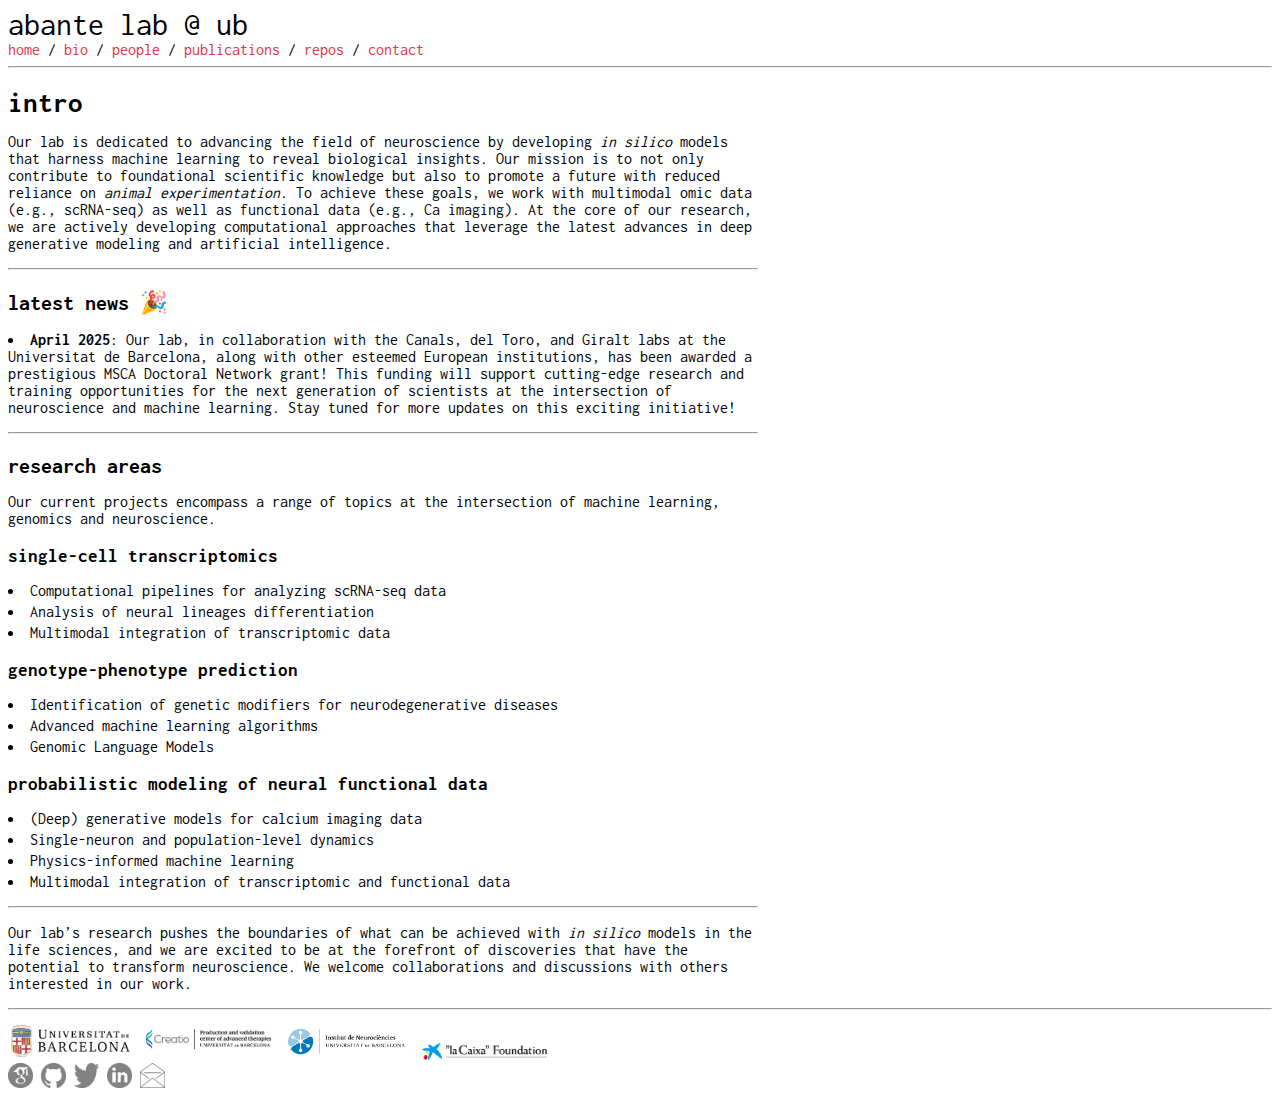
==== commit 80faa757: "Updated website" ====
--- a/index.html
+++ b/index.html
@@ -61,6 +61,11 @@
                         <span class="nav-item navbar-text mx-1">/</span>
                     
                 
+                    <a class="nav-item nav-link" href="/repositories">repos</a>
+                    
+                        <span class="nav-item navbar-text mx-1">/</span>
+                    
+                
                     <a class="nav-item nav-link" href="/contact">contact</a>
                     
                 
@@ -71,24 +76,35 @@
 <hr>
 <div id="content">
 <div class="container">
-    <h1 id="welcome-to-the-abante-lab-at-universitat-de-barcelona">welcome to the abante lab at universitat de barcelona</h1>
+    <h1 id="intro">intro</h1>
 <p>Our lab is dedicated to advancing the field of neuroscience by developing <em>in silico</em> models that harness machine learning to reveal biological insights. Our mission is to not only contribute to foundational scientific knowledge but also to promote a future with reduced reliance on <em>animal experimentation</em>. To achieve these goals, we work with multimodal omic data (e.g., scRNA-seq) as well as functional data (e.g., Ca imaging). At the core of our research, we are actively developing computational approaches that leverage the latest advances in deep generative modeling and artificial intelligence.</p>
-<h2 id="research-areas">research areas</h2>
-<p>Our current projects encompass a range of topics at the intersection of machine learning and neuroscience. Here are two of the primary areas we are focused on:</p>
-<h3 id="genotype-phenotype-prediction">genotype-phenotype prediction</h3>
-<p align="center">
-  <img src="figures/gnn.png" alt="Graph neural network" title="Graph neural network approach for genotype-phenotype prediction" width="50%">
-  <br>
-  <em>Fig. Graph neural network approach for genotype-phenotype prediction.</em>
-</p>
-<p>In this project, we aim to improve the prediction of age of onset for Huntington&rsquo;s disease by identifying genetic modifiers that current methods struggle to detect. To do this, we employ <strong>graph neural networks</strong> in combination with <strong>protein interaction networks</strong>. By training these models on SNP data from the Enroll-HD study, we can identify <strong>protein subnetworks</strong> that provide valuable insights into the genetic factors influencing Huntington’s disease onset. In addition, we are in the process of augmenting this model with other modalities predicted using <strong>genomic Large Language Models</strong> (gLLMs), such as tissue-specific gene expression prediction, which will provide the model with critical information and hopefully improve its predictive performance.</p>
-<h3 id="deep-generative-models-for-calcium-imaging">deep generative models for calcium imaging</h3>
-<p align="center">
-  <img src="figures/dgm_ca_imaging.png" alt="Calcium Imaging Analysis" title="Single-neuron Deep Generative Models for Calcium Imaging" width="75%">
-  <br>
-  <em>Fig. Single-neuron deep generative models for calcium imaging data.</em>
-</p>
-<p>Our lab is actively developing <strong>deep generative models</strong> that are tailored to calcium imaging data, focusing on both <strong>single-neuron</strong> and <strong>population-level</strong> analyses: snDGM and popDGM, respectively. We are building these models such that they isolate and interpret specific sources of variability relevant to neural activity. On the one hand, the snDGM provides a foundation for creating single-cell <strong>multimodal models</strong> that will eventually integrate both transcriptomic and functional data, enabling a richer and more comprehensive understanding of neural dynamics. On the other hand, the popDGM allows us to study network dynamics as a function of other potentially time-varying covariates.</p>
+<hr>
+<h3 id="latest-news-">latest news 🎉</h3>
+<ul>
+<li><strong>April 2025</strong>: Our lab, in collaboration with the Canals, del Toro, and Giralt labs at the Universitat de Barcelona, along with other esteemed European institutions, has been awarded a prestigious MSCA Doctoral Network grant! This funding will support cutting-edge research and training opportunities for the next generation of scientists at the intersection of neuroscience and machine learning. Stay tuned for more updates on this exciting initiative!</li>
+</ul>
+<hr>
+<h3 id="research-areas">research areas</h3>
+<p>Our current projects encompass a range of topics at the intersection of machine learning, genomics and neuroscience.</p>
+<h4 id="single-cell-transcriptomics">single-cell transcriptomics</h4>
+<ul>
+<li>Computational pipelines for analyzing scRNA-seq data</li>
+<li>Analysis of neural lineages differentiation</li>
+<li>Multimodal integration of transcriptomic data</li>
+</ul>
+<h4 id="genotype-phenotype-prediction">genotype-phenotype prediction</h4>
+<ul>
+<li>Identification of genetic modifiers for neurodegenerative diseases</li>
+<li>Advanced machine learning algorithms</li>
+<li>Genomic Language Models</li>
+</ul>
+<h4 id="probabilistic-modeling-of-neural-functional-data">probabilistic modeling of neural functional data</h4>
+<ul>
+<li>(Deep) generative models for calcium imaging data</li>
+<li>Single-neuron and population-level dynamics</li>
+<li>Physics-informed machine learning</li>
+<li>Multimodal integration of transcriptomic and functional data</li>
+</ul>
 <hr>
 <p>Our lab’s research pushes the boundaries of what can be achieved with <em>in silico</em> models in the life sciences, and we are excited to be at the forefront of discoveries that have the potential to transform neuroscience. We welcome collaborations and discussions with others interested in our work.</p>
 
